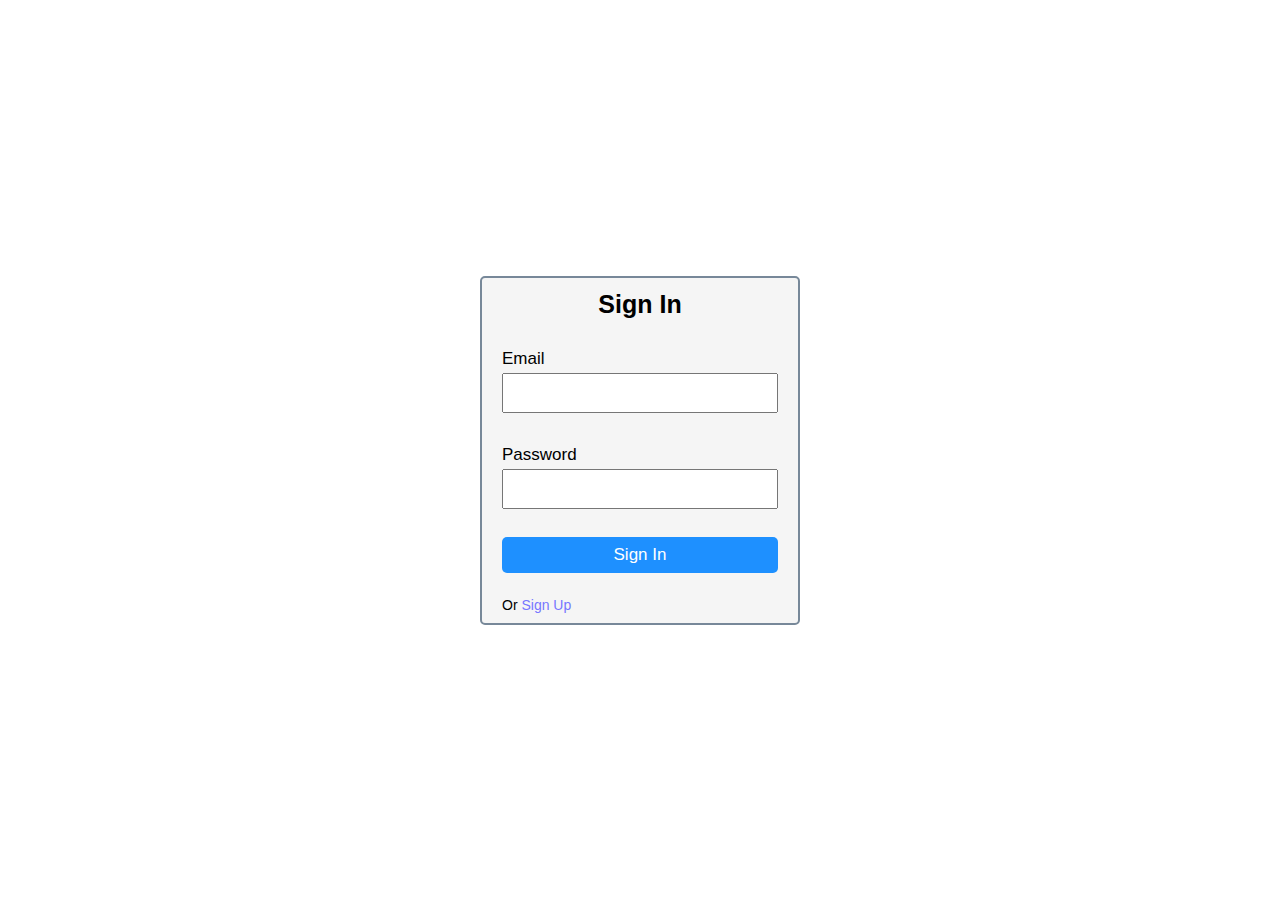
==== sign-in.html @ a7a4ad92 "completed sign in and register form design" ====
<!DOCTYPE html>
<html>
<head>
	<meta charset="utf-8">
	<meta name="viewport" content="width=device-width, initial-scale=1">
	<title>Sign-in</title>
	<link rel="stylesheet" type="text/css" href="./sign-in.css">
</head>
<body>
	<div class="container">
		<form id="form" action="/" method="post">
			<h1>Sign In</h1>
			<div class="input-control">
				<label>Email</label>
				<input type="email" name="email">
				<div class="error"></div>
			</div>
			<div class="input-control">
				<label>Password</label>
				<input type="password" name="password">
				<div class="error"></div>
			</div>
			<div class="input-control">
				<button type="submit">Sign In</button>
			</div>
			<p>Or <a href="./index.html">Sign Up</a></p>
		</form>
	</div>
</body>
</html>
---- sign-in.css ----
* {
	padding: 0;
	margin: 0;
	box-sizing: border-box;
}
/**set root element properties*/
html {
	/*10px as root element(rem) size*/
	font-size: 62.5%; 
	font-family: Helvetica, Arial, sans-serif;
}
.container {
	display: flex;
	align-items: center;
	justify-content: center;
	height: 100vh;
	width: 100cw;
}
#form {
	margin: auto;
	width: 25%;
	border: 2px solid lightslategray;
	border-radius: 5px;
	margin: 14px auto;
	background-color: whitesmoke;
}
#form h1 {
	text-align: center; 
	font-size: 2.5em;
	padding: 12px;
}
#form .input-control {
	display: flex;
	flex-direction: column;
	padding: 14px 20px;
}
#form .input-control label {
	padding: 4px 0;
}
#form .input-control label,
#form .input-control input,
#form .input-control button {
	font-size: 1.7rem;
}
#form .input-control input {
	padding: 8px;
	border-radius: 5px
	border: 1px solid #ccc;
}
#form .input-control input:focus {
	outline: none;
}
#form .input-control button {
	background-color: dodgerblue;
	border: 0;
	color: #fff;
	cursor: pointer;
	padding: 8px;
	border-radius: 5px;
}
#form p {
	padding: 10px 20px;
	font-size: 1.4rem;
}
#form p a {
	color: #77f;
	text-decoration: none;
}
#form p a:hover {
	text-decoration: underline;
}
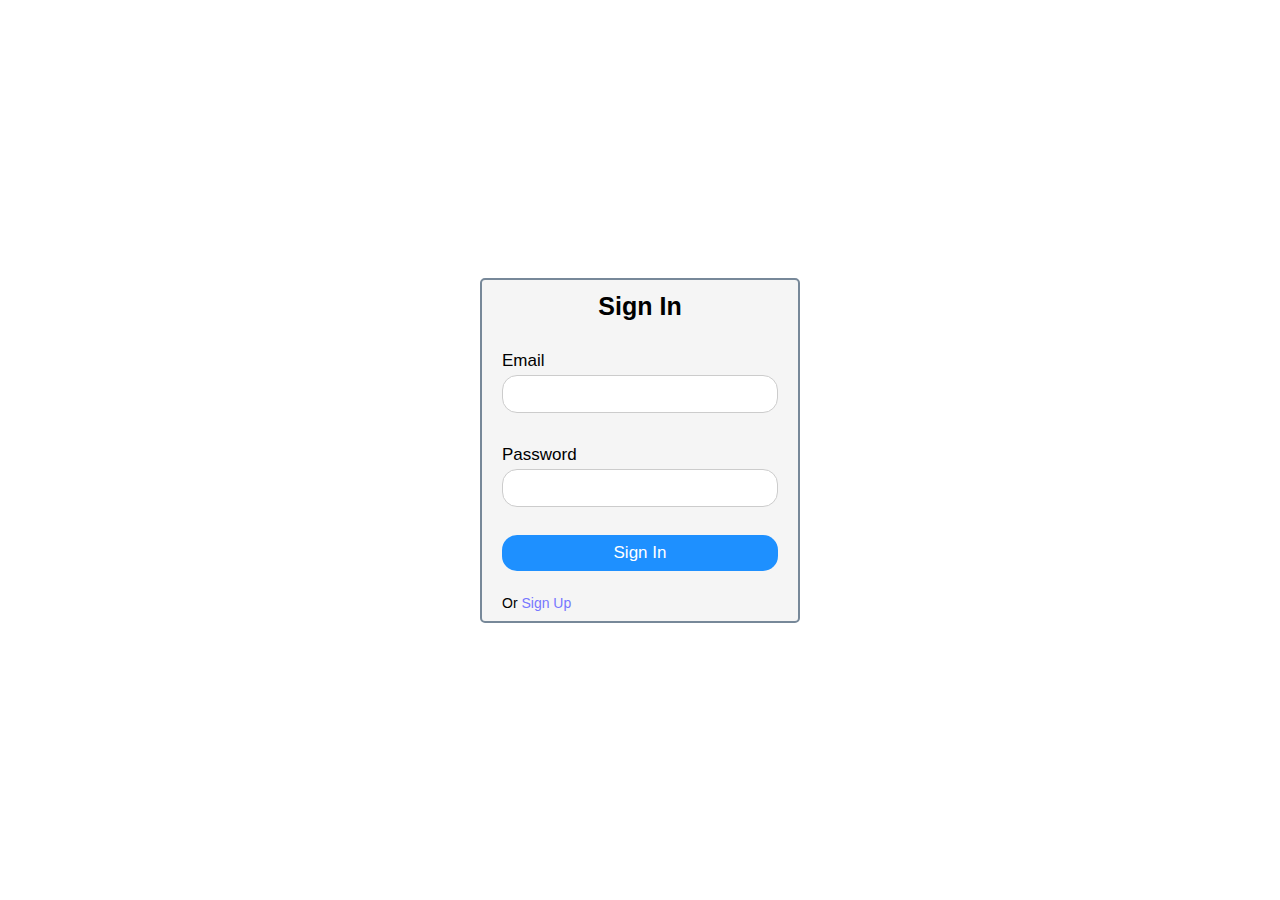
==== commit 9447a489: "added changes to typography" ====
--- a/sign-in.html
+++ b/sign-in.html
@@ -1,30 +1,30 @@
-<!DOCTYPE html>
-<html>
-<head>
-	<meta charset="utf-8">
-	<meta name="viewport" content="width=device-width, initial-scale=1">
-	<title>Sign-in</title>
-	<link rel="stylesheet" type="text/css" href="./sign-in.css">
-</head>
-<body>
-	<div class="container">
-		<form id="form" action="/" method="post">
-			<h1>Sign In</h1>
-			<div class="input-control">
-				<label>Email</label>
-				<input type="email" name="email">
-				<div class="error"></div>
-			</div>
-			<div class="input-control">
-				<label>Password</label>
-				<input type="password" name="password">
-				<div class="error"></div>
-			</div>
-			<div class="input-control">
-				<button type="submit">Sign In</button>
-			</div>
-			<p>Or <a href="./index.html">Sign Up</a></p>
-		</form>
-	</div>
-</body>
+<!DOCTYPE html>
+<html>
+<head>
+	<meta charset="utf-8">
+	<meta name="viewport" content="width=device-width, initial-scale=1">
+	<title>Sign-in</title>
+	<link rel="stylesheet" type="text/css" href="./sign-in.css">
+</head>
+<body>
+	<div class="container">
+		<form id="form" action="/" method="post">
+			<h1>Sign In</h1>
+			<div class="input-control">
+				<label>Email</label>
+				<input type="email" name="email">
+				<div class="error"></div>
+			</div>
+			<div class="input-control">
+				<label>Password</label>
+				<input type="password" name="password">
+				<div class="error"></div>
+			</div>
+			<div class="input-control">
+				<button type="submit">Sign In</button>
+			</div>
+			<p>Or <a href="./index.html">Sign Up</a></p>
+		</form>
+	</div>
+</body>
 </html>--- a/sign-in.css
+++ b/sign-in.css
@@ -1,71 +1,79 @@
-* {
-	padding: 0;
-	margin: 0;
-	box-sizing: border-box;
-}
-/**set root element properties*/
-html {
-	/*10px as root element(rem) size*/
-	font-size: 62.5%; 
-	font-family: Helvetica, Arial, sans-serif;
-}
-.container {
-	display: flex;
-	align-items: center;
-	justify-content: center;
-	height: 100vh;
-	width: 100cw;
-}
-#form {
-	margin: auto;
-	width: 25%;
-	border: 2px solid lightslategray;
-	border-radius: 5px;
-	margin: 14px auto;
-	background-color: whitesmoke;
-}
-#form h1 {
-	text-align: center; 
-	font-size: 2.5em;
-	padding: 12px;
-}
-#form .input-control {
-	display: flex;
-	flex-direction: column;
-	padding: 14px 20px;
-}
-#form .input-control label {
-	padding: 4px 0;
-}
-#form .input-control label,
-#form .input-control input,
-#form .input-control button {
-	font-size: 1.7rem;
-}
-#form .input-control input {
-	padding: 8px;
-	border-radius: 5px
-	border: 1px solid #ccc;
-}
-#form .input-control input:focus {
-	outline: none;
-}
-#form .input-control button {
-	background-color: dodgerblue;
-	border: 0;
-	color: #fff;
-	cursor: pointer;
-	padding: 8px;
-	border-radius: 5px;
-}
-#form p {
-	padding: 10px 20px;
-	font-size: 1.4rem;
-}
-#form p a {
-	color: #77f;
-	text-decoration: none;
-}
-#form p a:hover {
-	text-decoration: underline;
+* {
+	padding: 0;
+	margin: 0;
+	box-sizing: border-box;
+}
+/**set root element properties*/
+html {
+	/*10px as root element(rem) size*/
+	font-size: 62.5%; 
+	font-family: Helvetica, Arial, sans-serif;
+}
+.container {
+	display: flex;
+	align-items: center;
+	justify-content: center;
+	height: 100vh;
+	width: 100vw;
+}
+#form {
+	margin: auto;
+	width: 25%;
+	border: 2px solid lightslategray;
+	border-radius: 5px;
+	margin: 14px auto;
+	background-color: whitesmoke;
+}
+#form h1 {
+	text-align: center; 
+	font-size: 2.5em;
+	padding: 12px;
+}
+#form .input-control {
+	display: flex;
+	flex-direction: column;
+	padding: 14px 20px;
+}
+#form .input-control label {
+	padding: 4px 0;
+}
+#form .input-control label,
+#form .input-control input,
+#form .input-control button {
+	font-size: 1.7rem;
+}
+#form .input-control input {
+	padding: 8px 16px;
+	border-radius: 15px;
+	border: 1px solid #ccc;
+}
+#form .input-control input:focus {
+	outline: none;
+}
+#form .input-control button {
+	background-color: dodgerblue;
+	border: 0;
+	color: #fff;
+	cursor: pointer;
+	padding: 8px;
+	border-radius: 15px;
+}
+#form p {
+	padding: 10px 20px;
+	font-size: 1.4rem;
+}
+#form p a {
+	color: #77f;
+	text-decoration: none;
+}
+#form p a:hover {
+	text-decoration: underline;
+}
+
+/*media queries*/
+@media only screen and (max-width: 768px) {
+	#form {
+		width: 88%;
+		margin: auto;
+	}
 }